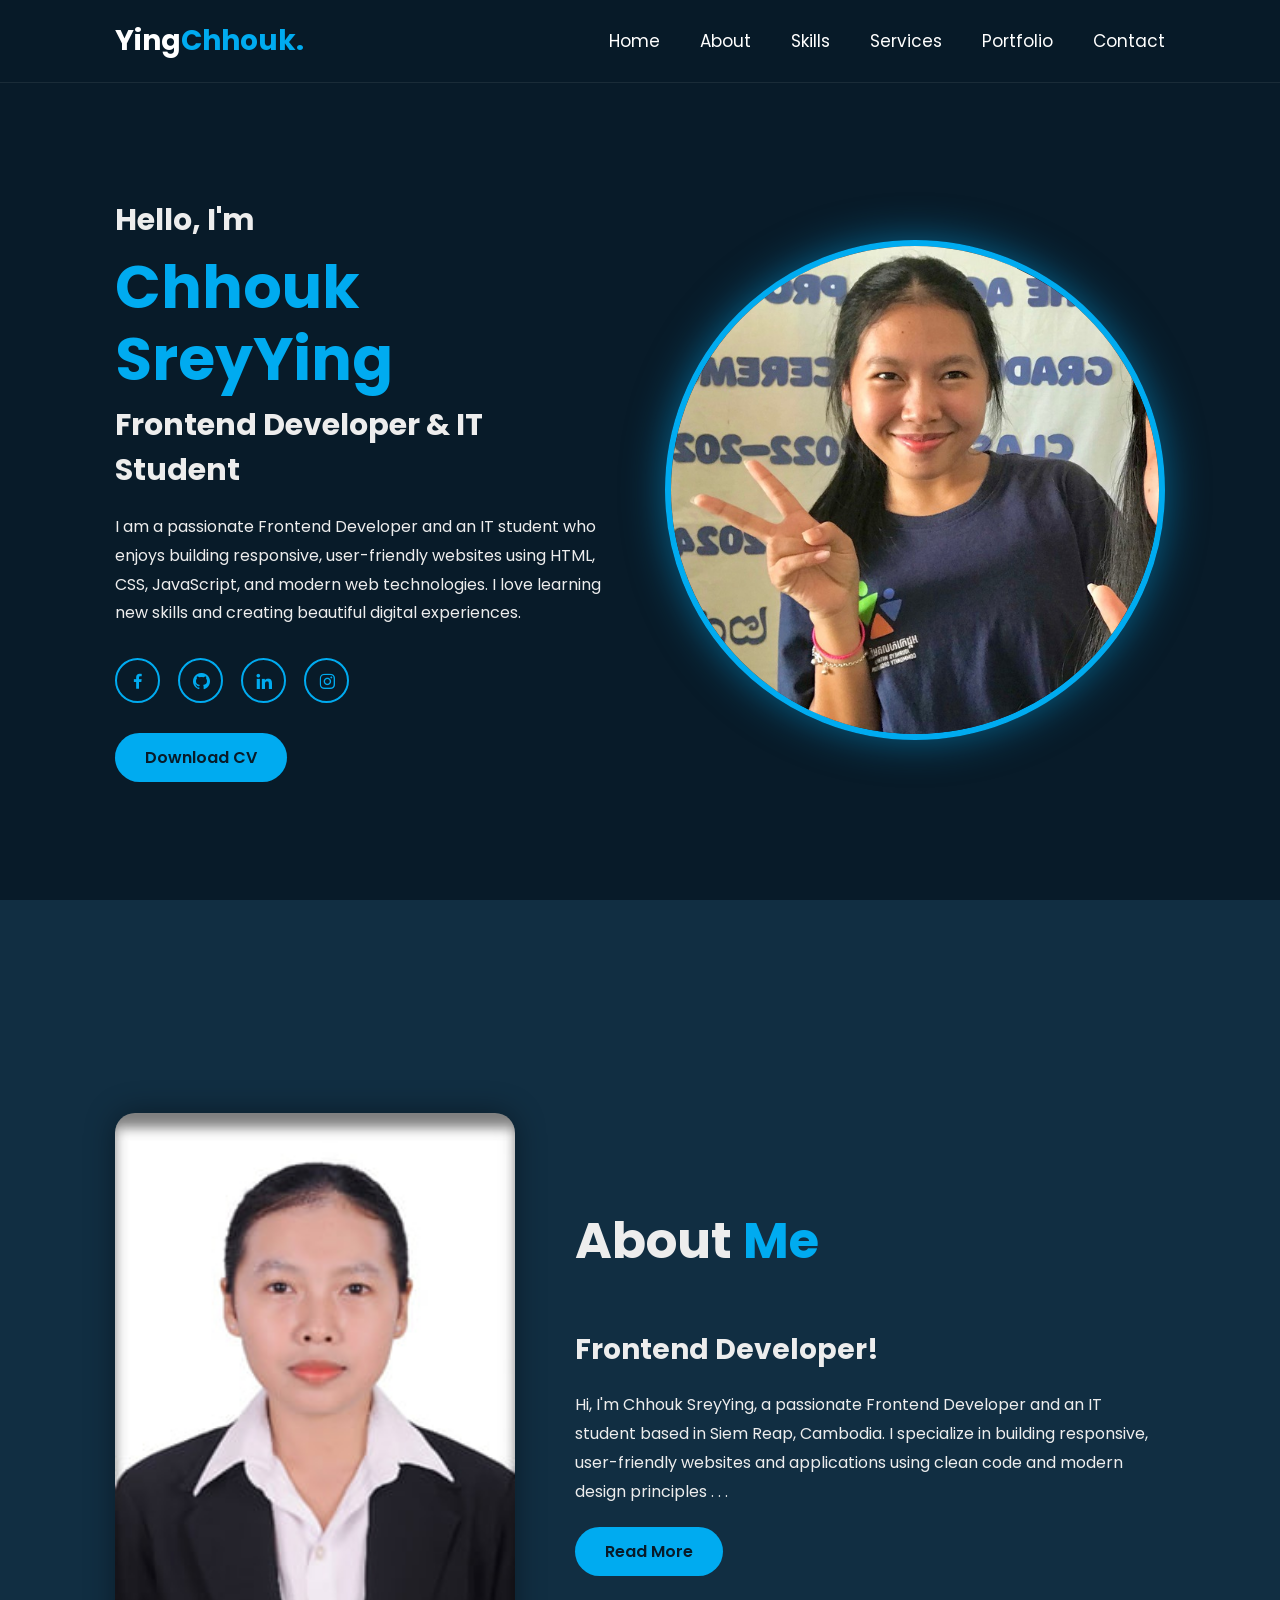
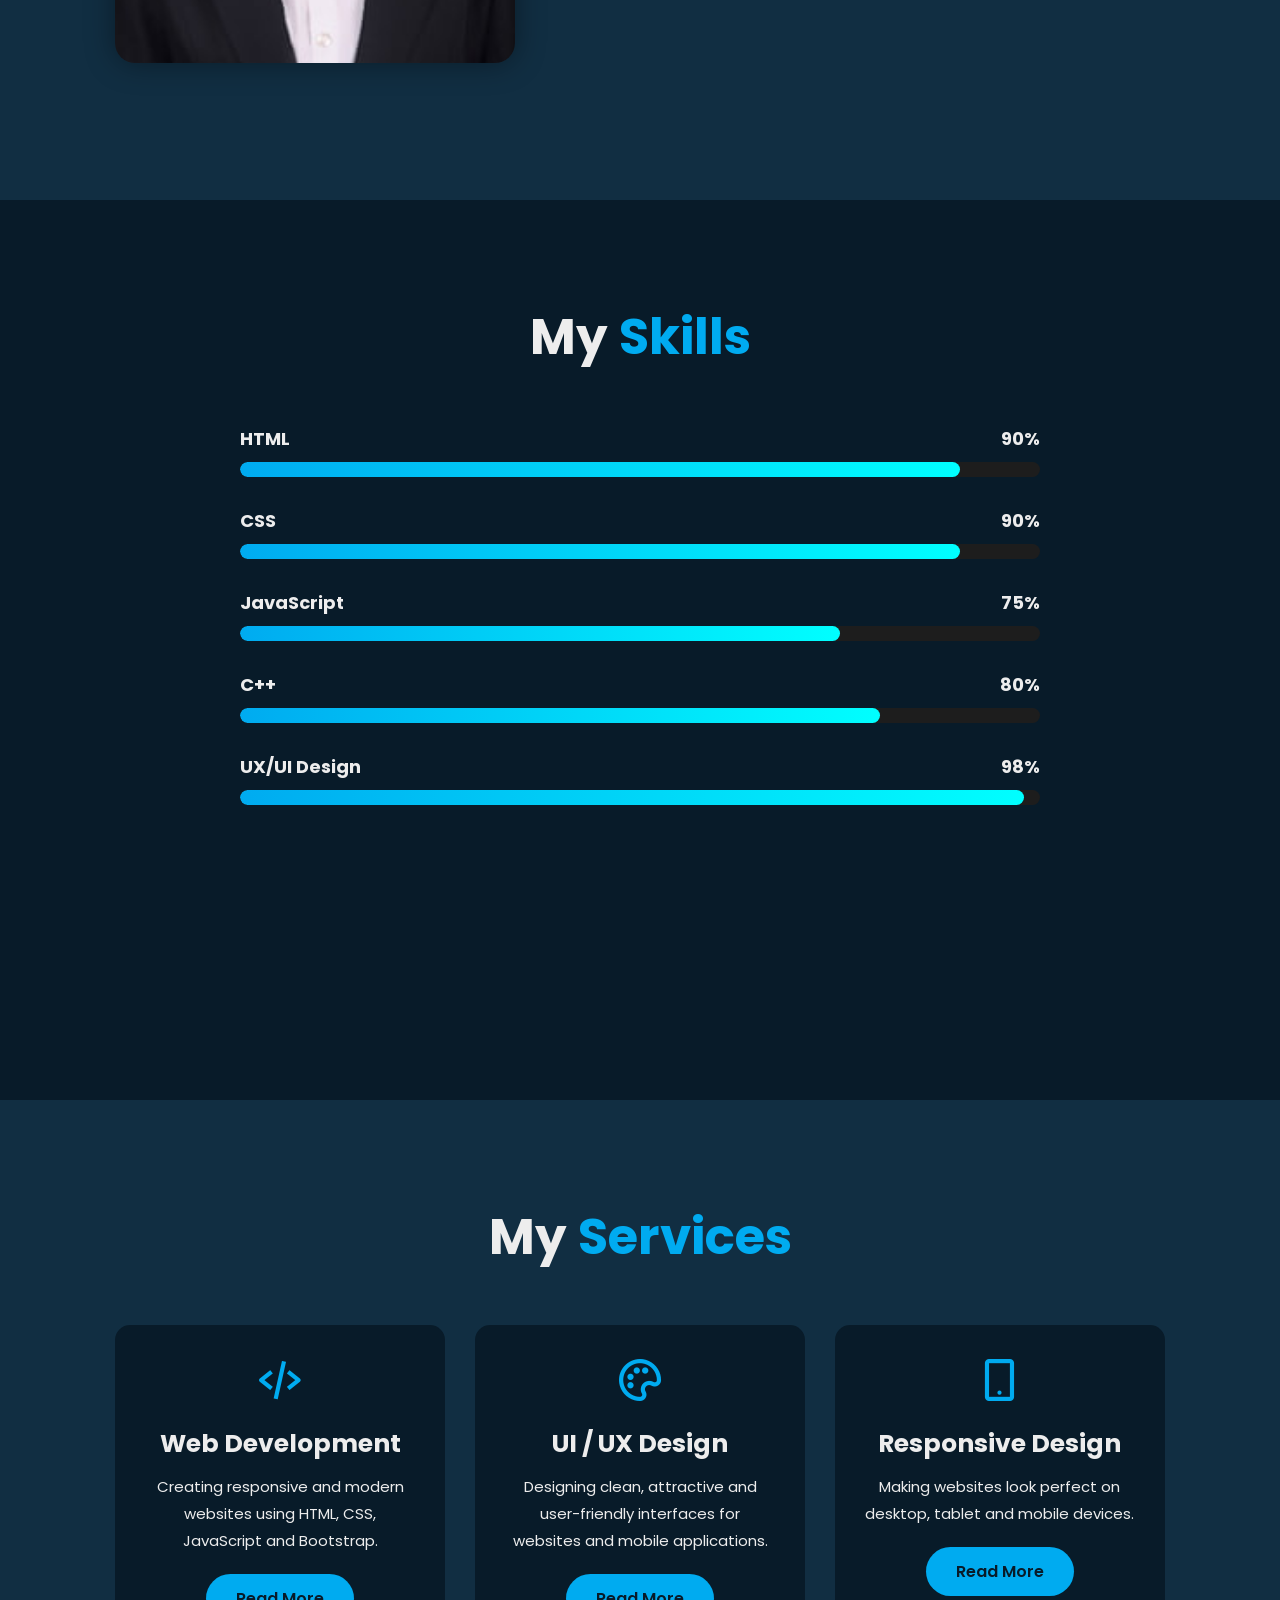
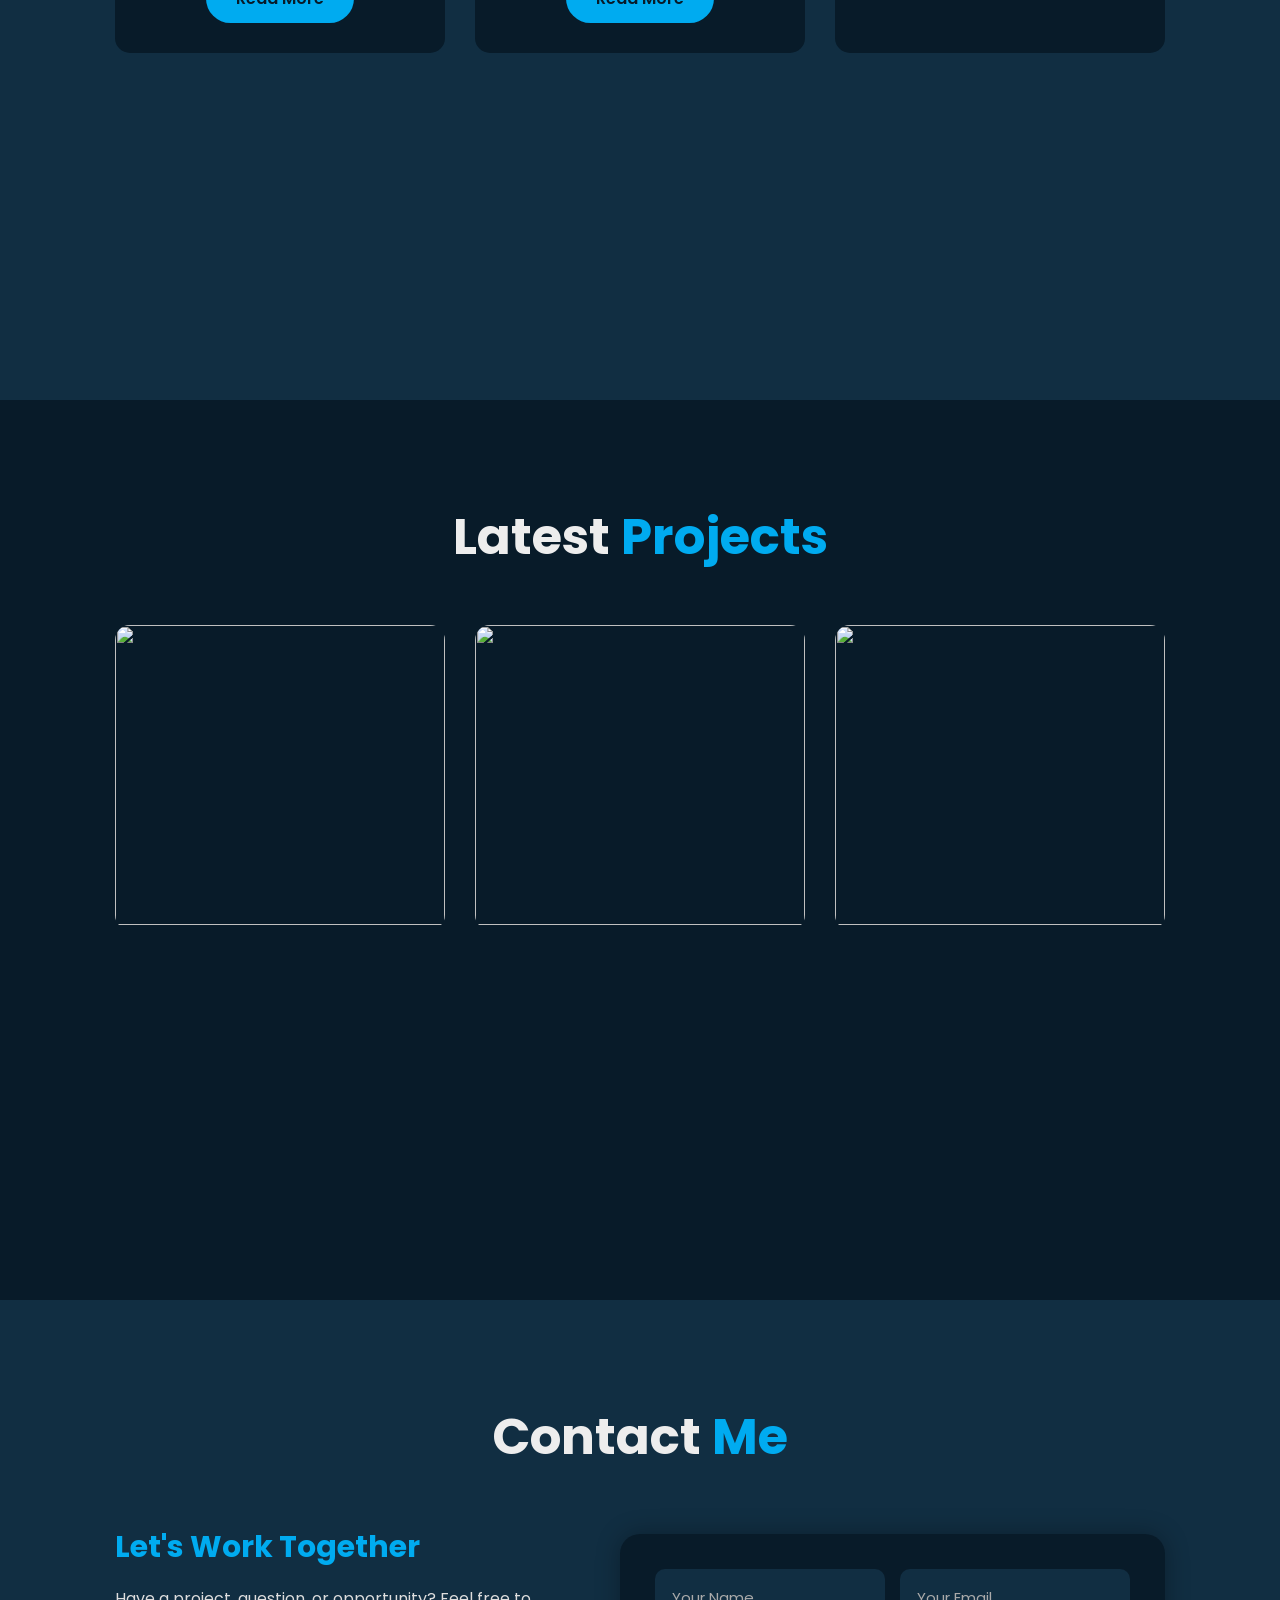
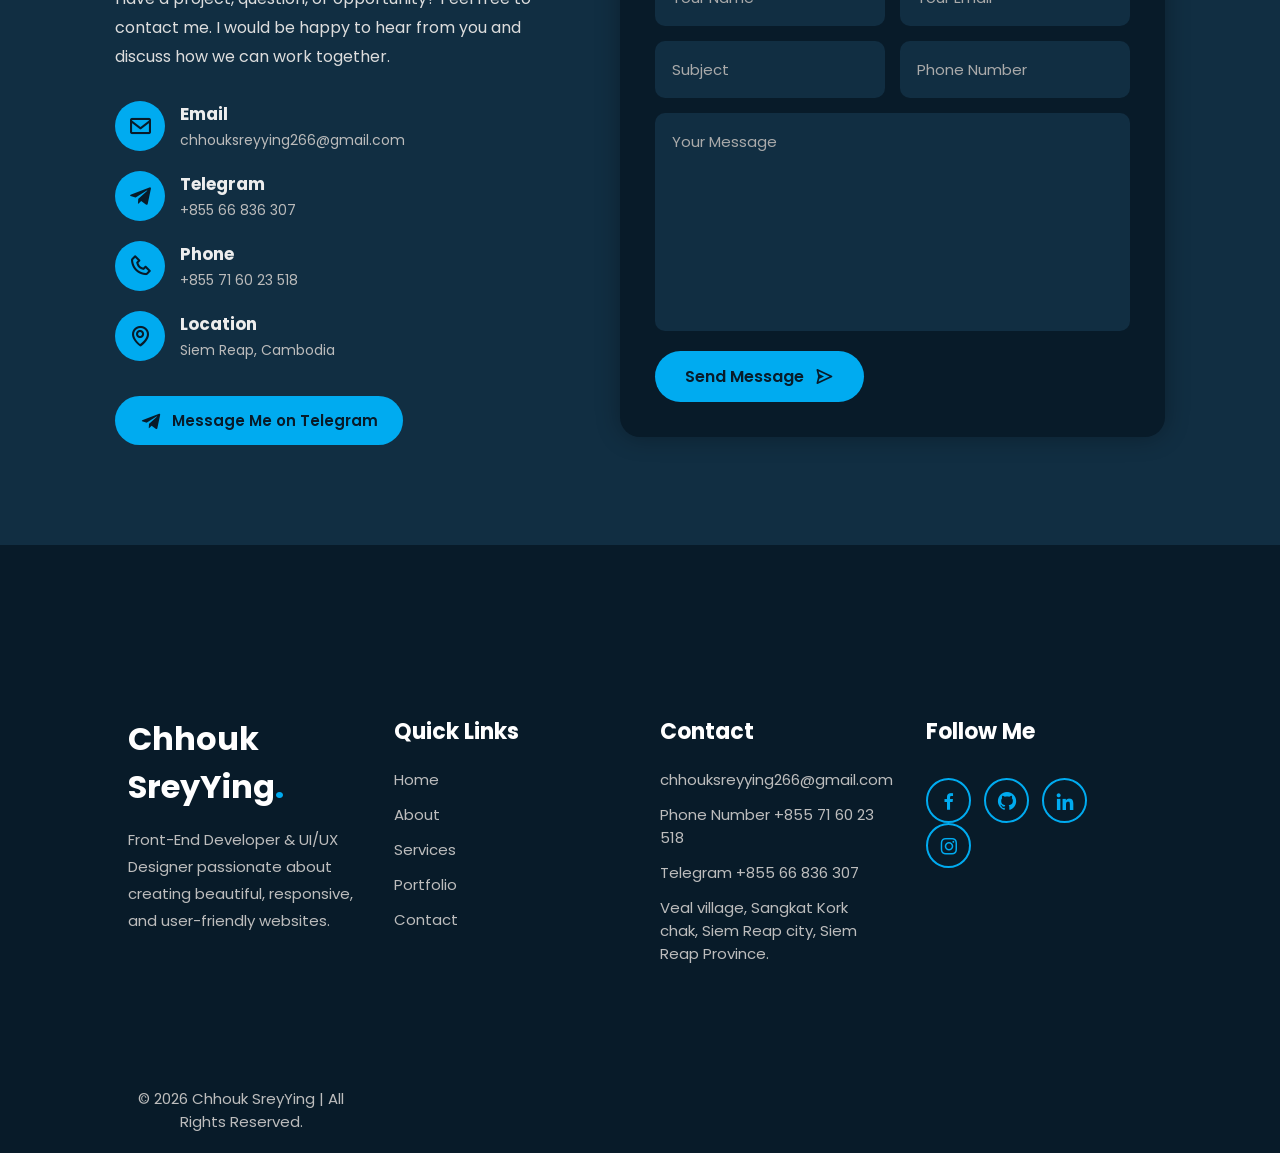
==== Projects/portfolio.html @ f257170c "Initial commit" ====
<!DOCTYPE html>
<html lang="en">
    <head>
        <meta charset="UTF-8">
        <meta http-equiv="X-UA-Compatible" content="IE=edge">
        <meta name="viewport" content="width=device-width, initial-scale=1.0">

        <title>Chhouk SreyYing | Portfolio</title>

        <!-- Google Font -->
        <link
            href="https://fonts.googleapis.com/css2?family=Poppins:wght@300;400;500;600;700;800&display=swap"
            rel="stylesheet">

        <!-- Boxicons -->
        <link href="https://unpkg.com/boxicons@2.1.4/css/boxicons.min.css"
            rel="stylesheet">

        <!-- CSS -->
        <link rel="stylesheet" href="portfolio.css">
    </head>

    <body>

        <header class="header">
            <a href="#" class="logo">Ying<span>Chhouk.</span></a>
            <nav class="navbar">
                <a href="#home">Home</a>
                <a href="#about">About</a>
                <a href="#skills">Skills</a>
                <a href="#services">Services</a>
                <a href="#portfolio">Portfolio</a>
                <a href="#contact">Contact</a>
            </nav>
        </header>

        <section class="home" id="home">
            <div class="home-content">
                <h3>Hello, I'm</h3>
                <h1>Chhouk SreyYing</h1>
                <h3>Frontend Developer & IT Student</h3>
                <p>
                    I am a passionate Frontend Developer and an IT student who
                    enjoys
                    building responsive, user-friendly websites using HTML, CSS,
                    JavaScript, and modern web technologies. I love learning new
                    skills
                    and creating beautiful digital experiences.
                </p>

                <div class="social-media">
                    <a href="https://web.facebook.com/chhouk.sreyying/"><i
                            class='bx bxl-facebook'></i></a>
                    <a href="https://github.com/chhouksreyying-svg"><i
                            class='bx bxl-github'></i></a>
                    <a
                        href="https://www.linkedin.com/in/chhouk-sreyying-0b2b1b21a/"><i
                            class='bx bxl-linkedin'></i></a>
                    <a href="https://www.instagram.com/dohyinn_/"><i
                            class='bx bxl-instagram'></i></a>
                </div>

                <a
                    href="CHHOUK SREYYING'S CV.pdf"
                    download class="btn" target="_blank"> Download CV </a>
            </div>

            <div class="home-img">
                <img src="Profile.png" alt="Choouk SreyYing's Profile">
            </div>
        </section>

        <section class="about" id="about">
            <div class="about-img">
                <img src="image.png" alt="Chhouk SreyYing's Image">
            </div>

            <div class="about-content">
                <h2 class="heading">About <span>Me</span></h2>
                <h3>Frontend Developer!</h3>
                <p>
                    Hi, I'm Chhouk SreyYing, a passionate Frontend
                    Developer and an IT
                    student based in Siem Reap, Cambodia. I specialize
                    in
                    building
                    responsive, user-friendly websites and applications
                    using
                    clean code and modern design principles . . .
                </p>

                <a href="./About Me/about.html" class="about-btn">Read More</a>
            </div>
        </section>

        <section class="skills" id="skills">
            <h2 class="heading">My <span>Skills</span></h2>
            <div class="skills-container">
                <div class="skill-box">
                    <h3>HTML <span>90%</span></h3>
                    <div class="progress-bar">
                        <span style="width:90%"></span>
                    </div>
                </div>

                <div class="skill-box">
                    <h3>CSS <span>90%</span></h3>
                    <div class="progress-bar">
                        <span style="width:90%"></span>
                    </div>
                </div>

                <div class="skill-box">
                    <h3>JavaScript <span>75%</span></h3>
                    <div class="progress-bar">
                        <span style="width:75%"></span>
                    </div>
                </div>

                <div class="skill-box">
                    <h3>C++ <span>80%</span></h3>
                    <div class="progress-bar">
                        <span style="width:80%"></span>
                    </div>
                </div>

                <div class="skill-box">
                    <h3>UX/UI Design <span>98%</span></h3>
                    <div class="progress-bar">
                        <span style="width:98%"></span>
                    </div>
                </div>

            </div>
        </section>

        <section class="services" id="services">
            <h2 class="heading">My <span>Services</span></h2>
            <div class="services-container">

                <div class="services-box">
                    <i class='bx bx-code-alt'></i>
                    <h3>Web Development</h3>
                    <p>
                        Creating responsive and modern websites using HTML,
                        CSS, JavaScript and Bootstrap.
                    </p>
                    <a href="./My services/services-web.html"
                        class="services-btn">Read
                        More</a>
                </div>

                <div class="services-box">
                    <i class='bx bx-palette'></i>
                    <h3>UI / UX Design</h3>
                    <p>
                        Designing clean, attractive and user-friendly interfaces
                        for websites and mobile applications.
                    </p>
                    <a href="./My services/services-uxui.html"
                        class="services-btn">Read
                        More</a>
                </div>

                <div class="services-box">
                    <i class='bx bx-mobile-alt'></i>
                    <h3>Responsive Design</h3>
                    <p>
                        Making websites look perfect on desktop,
                        tablet and mobile devices.
                    </p>
                    <a href="./My services/services-responsive.html"
                        class="services-btn">Read More</a>
                </div>
            </div>
        </section>

        <section class="portfolio" id="portfolio">
            <h2 class="heading">Latest <span>Projects</span></h2>
            <div class="portfolio-container">
                <div class="portfolio-box">
                    <img src="Projects/project1.jpg" alt>
                    <div class="portfolio-layer">
                        <h4>Restaurant Website</h4>
                        <p>Responsive restaurant website using HTML & CSS.</p>
                        <a
                            href="Projects/Restaurant.html"><i
                                class='bx bx-link-external'></i></a>
                    </div>
                </div>

                <div class="portfolio-box">
                    <img src="Projects/project2.jpg" alt>
                    <div class="portfolio-layer">
                        <h4>Portfolio Website</h4>
                        <p>Modern personal portfolio website.</p>
                        <a
                            href="Projects/Portfolio.html" target="_blank"><i
                                class='bx bx-link-external'></i></a>
                    </div>
                </div>

                <div class="portfolio-box">
                    <img src="Projects/project3.jpg" alt>
                    <div class="portfolio-layer">
                        <h4>Dashboard UI</h4>
                        <p>Modern admin dashboard design.</p>
                        <a
                            href="Projects/Dashboard-UI.html" target="_blank"><i
                                class='bx bx-link-external'></i></a>
                    </div>
                </div>

            </div>
        </section>
<!-- ==================== CONTACT ==================== -->

<section class="contact" id="contact">

    <h2 class="heading">Contact <span>Me</span></h2>

    <div class="contact-container">

        <!-- Contact Information -->
        <div class="contact-info">

            <h3>Let's Work Together</h3>

            <p>
                Have a project, question, or opportunity?
                Feel free to contact me. I would be happy
                to hear from you and discuss how we can work together.
            </p>

            <div class="contact-item">
                <i class='bx bx-envelope'></i>
                <div>
                    <h4>Email</h4>
                    <p>chhouksreyying266@gmail.com</p>
                </div>
            </div>

            <div class="contact-item">
                <i class='bx bxl-telegram'></i>
                <div>
                    <h4>Telegram</h4>
                    <p>+855 66 836 307</p>
                </div>
            </div>

            <div class="contact-item">
                <i class='bx bx-phone'></i>
                <div>
                    <h4>Phone</h4>
                    <p>+855 71 60 23 518</p>
                </div>
            </div>

            <div class="contact-item">
                <i class='bx bx-map'></i>
                <div>
                    <h4>Location</h4>
                    <p>Siem Reap, Cambodia</p>
                </div>
            </div>

            <!-- Telegram Button -->
            <a href="https://t.me/Yingchhouk"
               target="_blank"
               class="telegram-btn">
                <i class='bx bxl-telegram'></i>
                Message Me on Telegram
            </a>

        </div>


        <!-- Contact Form -->
        <div class="contact-form">

            <form action="https://formsubmit.co/chhouksreyying266@gmail.com"
                  method="POST">

                <div class="input-box">
                    <input type="text"
                           name="name"
                           placeholder="Your Name"
                           required>

                    <input type="email"
                           name="email"
                           placeholder="Your Email"
                           required>
                </div>

                <div class="input-box">
                    <input type="text"
                           name="subject"
                           placeholder="Subject"
                           required>

                    <input type="tel"
                           name="phone"
                           placeholder="Phone Number">
                </div>

                <textarea name="message"
                          cols="30"
                          rows="8"
                          placeholder="Your Message"
                          required></textarea>

                <!-- FormSubmit Settings -->
                <input type="hidden"
                       name="_subject"
                       value="New Message From My Portfolio">

                <input type="hidden"
                       name="_captcha"
                       value="false">

                <input type="hidden"
                       name="_template"
                       value="table">

                <button type="submit" class="submit-btn">
                    Send Message
                    <i class='bx bx-send'></i>
                </button>

            </form>

        </div>

    </div>

</section>

            <footer class="footer">
                <div class="footer-container">

                    <div class="footer-logo">
                        <h2>Chhouk SreyYing<span>.</span></h2>
                        <p>Front-End Developer & UI/UX Designer
                            passionate about
                            creating beautiful, responsive, and
                            user-friendly
                            websites.</p>
                    </div>

                    <div class="footer-links">
                        <h3>Quick Links</h3>
                        <ul>
                            <li><a href="#home">Home</a></li>
                            <li><a href="#about">About</a></li>
                            <li><a
                                    href="#services">Services</a></li>
                            <li><a
                                    href="#portfolio">Portfolio</a></li>
                            <li><a href="#contact">Contact</a></li>
                        </ul>
                    </div>

                    <div class="footer-contact">
                        <h3>Contact</h3>
                        <p> chhouksreyying266@gmail.com</p>
                        <p> Phone Number +855 71 60 23 518</p>
                        <p> Telegram +855 66 836 307</p>
                        <p>Veal village, Sangkat Kork
                            chak, Siem Reap city,
                            Siem Reap Province.</p>
                    </div>

                    <div class="footer-social">
                        <h3>Follow Me</h3>

                        <div class="social-media">
                            <a
                                href="https://web.facebook.com/chhouk.sreyying/"><i
                                    class='bx bxl-facebook'></i></a>
                            <a
                                href="https://github.com/chhouksreyying-svg"><i
                                    class='bx bxl-github'></i></a>
                            <a
                                href="https://www.linkedin.com/in/chhouk-sreyying-0b2b1b21a/"><i
                                    class='bx bxl-linkedin'></i></a>
                            <a
                                href="https://www.instagram.com/dohyinn_/"><i
                                    class='bx bxl-instagram'></i></a>
                        </div>

                    </div>

                    <div class="footer-bottom">
                        <p>© 2026 Chhouk SreyYing | All Rights
                            Reserved.</p>
                    </div>
                </footer>
            </body>
        </html>
---- Projects/portfolio.css ----
/* ===============================
   GOOGLE FONT
================================= */
@import url("https://fonts.googleapis.com/css2?family=Poppins:wght@300;400;500;600;700;800&display=swap");

/* ===============================
   RESET
================================= */
* {
  margin: 0;
  padding: 0;
  box-sizing: border-box;
  text-decoration: none;
  list-style: none;
  scroll-behavior: smooth;
  font-family: "Poppins", sans-serif;
}

:root {
  --bg-color: #081b29;
  --second-bg-color: #112e42;
  --text-color: #ededed;
  --main-color: #00abf0;
}

html {
  font-size: 62.5%;
  overflow-x: hidden;
}

body {
  background: var(--bg-color);
  color: var(--text-color);
}

section {
  min-height: 100vh;
  padding: 10rem 9% 2rem;
}

/* ===============================
   HEADER
================================= */

.header {
  position: fixed;
  top: 0;
  left: 0;
  width: 100%;
  padding: 2rem 9%;
  display: flex;
  justify-content: space-between;
  align-items: center;
  background: rgba(8, 27, 41, 0.9);
  backdrop-filter: blur(10px);
  z-index: 1000;
  border-bottom: 1px solid rgba(255, 255, 255, 0.08);
}

.logo {
  font-size: 2.8rem;
  font-weight: 700;
  color: #fff;
}

.logo span {
  color: var(--main-color);
}

.navbar {
  display: flex;
}

.navbar a {
  margin-left: 4rem;
  font-size: 1.7rem;
  color: #fff;
  transition: 0.3s;
}

.navbar a:hover {
  color: var(--main-color);
}

/* ===============================
   HOME
================================= */

.home {
  display: flex;
  justify-content: space-between;
  align-items: center;
  gap: 6rem;
}

.home-content {
  max-width: 60rem;
}

.home-content h3 {
  font-size: 3rem;
  font-weight: 700;
}

.home-content h1 {
  font-size: 6rem;
  line-height: 1.2;
  margin: 0.8rem 0;
  color: var(--main-color);
}

.home-content p {
  font-size: 1.6rem;
  line-height: 1.8;
  margin: 2rem 0;
}

.home-img {
  display: flex;
  justify-content: center;
}

.home-img img {
  width: 500px;
  height: 500px;
  object-fit: cover;
  border-radius: 50%;
  border: 6px solid var(--main-color);
  box-shadow: 0 0 40px rgba(0, 171, 240, 0.5);
  animation: float 4s ease-in-out infinite;
}
@keyframes float {
  0% {
    transform: translateY(0);
  }

  50% {
    transform: translateY(-20px);
  }

  100% {
    transform: translateY(0);
  }
}

/* ===============================
   SOCIAL
================================= */

.social-media {
  margin: 3rem 0;
}

.social-media a {
  display: inline-flex;
  justify-content: center;
  align-items: center;
  width: 45px;
  height: 45px;
  border: 2px solid var(--main-color);
  border-radius: 50%;
  color: var(--main-color);
  font-size: 2rem;
  margin-right: 15px;
  transition: 0.4s;
}

.social-media a:hover {
  background: var(--main-color);
  color: var(--bg-color);
  box-shadow: 0 0 20px var(--main-color);
}
/* ===============================
   BUTTON
================================= */
.btn {
  display: inline-block;
  padding: 12px 30px;
  background: var(--main-color);
  border-radius: 50px;
  color: var(--bg-color);
  font-size: 1.6rem;
  font-weight: 600;
  transition: 0.4s;
}

.btn:hover {
  transform: translateY(-5px);
  box-shadow: 0 0 20px var(--main-color);
}

/* ===============================
   ABOUT
================================= */

.about {
  display: flex;
  align-items: center;
  justify-content: center;
  gap: 6rem;
  background: var(--second-bg-color);
}

.about-img img {
  width: 400px;
  height: 550px;
  border-radius: 20px;
  box-shadow: 0 0 30px rgba(0, 0, 0, 0.4);
  animation: float 4s ease-in-out infinite;
}

.heading {
  font-size: 5rem;
  text-align: left;
  margin-bottom: 5rem;
}

.heading span {
  color: var(--main-color);
}

.about-content h3 {
  font-size: 2.8rem;
}

.about-content p {
  font-size: 1.6rem;
  line-height: 1.8;
  margin: 2rem 0;
}
/* ===============================
   BUTTON
================================= */

.about-btn {
  display: inline-block;
  padding: 12px 30px;
  background: var(--main-color);
  border-radius: 50px;
  color: var(--bg-color);
  font-size: 1.6rem;
  font-weight: 600;
  transition: 0.4s;
}

.about-btn:hover {
  transform: translateY(-5px);
  box-shadow: 0 0 20px var(--main-color);
}

/* ===============================
   SKILLS
================================= */

.skills {
  background: var(--bg-color);
}
.skills h2 {
  text-align: center;
  margin-bottom: 5rem;
}

.skills-container {
  max-width: 800px;
  margin: auto;
}

.skill-box {
  margin-bottom: 30px;
}

.skill-box h3 {
  display: flex;
  justify-content: space-between;
  font-size: 1.8rem;
  margin-bottom: 10px;
}

.progress-bar {
  width: 100%;
  height: 15px;
  background: #1d1d1d;
  border-radius: 50px;
  overflow: hidden;
}

.progress-bar span {
  display: block;
  height: 100%;
  background: linear-gradient(90deg, #00abf0, #00ffff);
  border-radius: 50px;
}

/* ===============================
   SERVICES
================================= */

.services {
  background: var(--second-bg-color);
}
.services h2 {
  text-align: center;
  margin-bottom: 5rem;
}

.services-container {
  display: grid;
  grid-template-columns: repeat(auto-fit, minmax(280px, 1fr));
  gap: 3rem;
}

.services-box {
  background: var(--bg-color);
  padding: 3rem;
  border-radius: 15px;
  text-align: center;
  transition: 0.4s;
}

.services-box:hover {
  transform: translateY(-10px);
  box-shadow: 0 0 20px rgba(0, 171, 240, 0.4);
}

.services-box i {
  font-size: 5rem;
  color: var(--main-color);
  margin-bottom: 20px;
}

.services-box h3 {
  font-size: 2.5rem;
  margin-bottom: 10px;
}

.services-box p {
  font-size: 1.5rem;
  line-height: 1.8;
  margin-bottom: 20px;
}
/* ===============================
   BUTTON
================================= */
.services-btn {
  display: inline-block;
  padding: 12px 30px;
  background: var(--main-color);
  border-radius: 50px;
  color: var(--bg-color);
  font-size: 1.6rem;
  font-weight: 600;
  transition: 0.4s;
}

.services-btn:hover {
  transform: translateY(-5px);
  box-shadow: 0 0 20px var(--main-color);
}

/* ===============================
   PORTFOLIO
================================= */

.portfolio {
  background: var(--bg-color);
}
.portfolio h2 {
  text-align: center;
  margin-bottom: 5rem;
}

.portfolio-container {
  display: grid;
  grid-template-columns: repeat(auto-fit, minmax(320px, 1fr));
  gap: 30px;
}

.portfolio-box {
  position: relative;
  overflow: hidden;
  border-radius: 15px;
}

.portfolio-box img {
  width: 100%;
  height: 300px;
  object-fit: cover;
  transition: 0.5s;
}

.portfolio-box:hover img {
  transform: scale(1.1);
}

.portfolio-layer {
  position: absolute;
  left: 0;
  bottom: 0;
  width: 100%;
  height: 100%;
  background: linear-gradient(rgba(0, 0, 0, 0.2), var(--main-color));
  display: flex;
  flex-direction: column;
  justify-content: center;
  align-items: center;
  text-align: center;
  padding: 2rem;
  transform: translateY(100%);
  transition: 0.5s;
}

.portfolio-box:hover .portfolio-layer {
  transform: translateY(0);
}

.portfolio-layer h4 {
  font-size: 2.8rem;
  color: #081b29;
}

.portfolio-layer p {
  font-size: 1.5rem;
  margin: 15px 0;
  color: #081b29;
}

.portfolio-layer a {
  display: flex;
  justify-content: center;
  align-items: center;
  width: 50px;
  height: 50px;
  background: #fff;
  border-radius: 50%;
}

.portfolio-layer i {
  font-size: 2.2rem;
  color: #081b29;
}
/* ==================== CONTACT ==================== */

.contact {
    background: var(--second-bg-color);
    min-height: auto;
    padding-bottom: 10rem;
}

.contact h2 {
    text-align: center;
    margin-bottom: 5rem;
}


/* Contact Container */

.contact-container {
    max-width: 1100px;
    margin: 0 auto;
    display: grid;
    grid-template-columns: 1fr 1.2fr;
    gap: 5rem;
    align-items: center;
}


/* ==================== CONTACT INFO ==================== */

.contact-info h3 {
    font-size: 3rem;
    color: var(--main-color);
    margin-bottom: 1.5rem;
}

.contact-info > p {
    font-size: 1.6rem;
    line-height: 1.8;
    color: #ddd;
    margin-bottom: 3rem;
}


/* Contact Items */

.contact-item {
    display: flex;
    align-items: center;
    gap: 1.5rem;
    margin-bottom: 2rem;
}

.contact-item i {
    width: 50px;
    height: 50px;
    display: flex;
    justify-content: center;
    align-items: center;

    background: var(--main-color);
    color: var(--bg-color);

    border-radius: 50%;
    font-size: 2.5rem;
}

.contact-item h4 {
    font-size: 1.7rem;
    margin-bottom: 0.3rem;
}

.contact-item p {
    font-size: 1.4rem;
    color: #bbb;
}


/* ==================== TELEGRAM BUTTON ==================== */

.telegram-btn {
    display: inline-flex;
    align-items: center;
    gap: 1rem;

    margin-top: 1.5rem;

    padding: 1.3rem 2.5rem;

    background: var(--main-color);
    color: var(--bg-color);

    border-radius: 50px;

    font-size: 1.5rem;
    font-weight: 600;

    transition: 0.4s;
}

.telegram-btn i {
    font-size: 2.2rem;
}

.telegram-btn:hover {
    transform: translateY(-5px);
    box-shadow: 0 0 25px var(--main-color);
}


/* ==================== CONTACT FORM ==================== */

.contact-form {
    background: var(--bg-color);
    padding: 3.5rem;
    border-radius: 20px;

    box-shadow: 0 0 25px rgba(0, 0, 0, 0.3);
}

.contact-form form {
    width: 100%;
}

.input-box {
    display: flex;
    gap: 1.5rem;
    margin-bottom: 1.5rem;
}

.input-box input,
.contact-form textarea {
    width: 100%;

    padding: 1.5rem;

    background: var(--second-bg-color);

    border: 2px solid transparent;
    outline: none;

    border-radius: 10px;

    color: #fff;

    font-size: 1.5rem;

    transition: 0.3s;
}

.input-box input:focus,
.contact-form textarea:focus {
    border-color: var(--main-color);
    box-shadow: 0 0 10px rgba(0, 171, 240, 0.2);
}

.input-box input::placeholder,
.contact-form textarea::placeholder {
    color: #aaa;
}

.contact-form textarea {
    resize: none;
    margin-bottom: 1.5rem;
}


/* ==================== SEND BUTTON ==================== */

.submit-btn {
    display: inline-flex;
    align-items: center;
    justify-content: center;
    gap: 1rem;

    padding: 1.3rem 3rem;

    background: var(--main-color);
    color: var(--bg-color);

    border: none;
    border-radius: 50px;

    font-size: 1.6rem;
    font-weight: 600;

    cursor: pointer;

    transition: 0.4s;
}

.submit-btn i {
    font-size: 2rem;
}

.submit-btn:hover {
    transform: translateY(-5px);
    box-shadow: 0 0 25px var(--main-color);
}


/* ==================== RESPONSIVE CONTACT ==================== */

@media (max-width: 900px) {

    .contact-container {
        grid-template-columns: 1fr;
    }

    .contact-info {
        text-align: center;
    }

    .contact-item {
        justify-content: center;
    }

    .telegram-btn {
        margin-top: 2rem;
    }
}


@media (max-width: 600px) {

    .contact {
        padding: 8rem 5% 6rem;
    }

    .contact-container {
        gap: 3rem;
    }

    .contact-form {
        padding: 2rem;
    }

    .input-box {
        flex-direction: column;
    }

    .contact-info h3 {
        font-size: 2.5rem;
    }

    .contact-item {
        justify-content: flex-start;
        text-align: left;
    }

    .submit-btn {
        width: 100%;
    }
}

/*==================== FOOTER ====================*/

.footer {
  background: #081b29;
  color: #fff;
  padding: 70px 10% 20px;
  margin-top: 100px;
}

.footer-container {
  display: grid;
  grid-template-columns: repeat(auto-fit, minmax(220px, 1fr));
  gap: 40px;
}

.footer-logo h2 {
  font-size: 32px;
  color: #fff;
  margin-bottom: 15px;
}

.footer-logo span {
  color: #00abf0;
}

.footer-logo p {
  color: #bdbdbd;
  line-height: 1.8;
  font-size: 15px;
}

.footer h3 {
  font-size: 22px;
  margin-bottom: 20px;
  color: #fff;
}

.footer-links ul {
  list-style: none;
}

.footer-links ul li {
  margin-bottom: 12px;
}

.footer-links ul li a {
  color: #bdbdbd;
  text-decoration: none;
  transition: 0.3s;
  font-size: 15px;
}

.footer-links ul li a:hover {
  color: #00abf0;
  padding-left: 8px;
}

.footer-contact p {
  color: #bdbdbd;
  margin-bottom: 12px;
  font-size: 15px;
}

.footer-social a {
  display: inline-flex;
  justify-content: center;
  align-items: center;
  width: 45px;
  height: 45px;
  border: 2px solid #00abf0;
  border-radius: 50%;
  color: #00abf0;
  text-decoration: none;
  font-size: 22px;
  margin-right: 10px;
  transition: 0.4s;
}

.footer-social a:hover {
  background: #00abf0;
  color: #081b29;
  transform: translateY(-5px);
  box-shadow: 0 0 20px #00abf0;
}

.footer-bottom {
  text-align: center;
  margin-top: 50px;
  padding-top: 20px;
}

.footer-bottom p {
  color: #bdbdbd;
  font-size: 15px;
}

/*==================== Responsive ====================*/

@media (max-width: 768px) {
  .footer {
    padding: 60px 7% 20px;
  }

  .footer-container {
    text-align: center;
  }

  .footer-social {
    margin-top: 10px;
  }
}
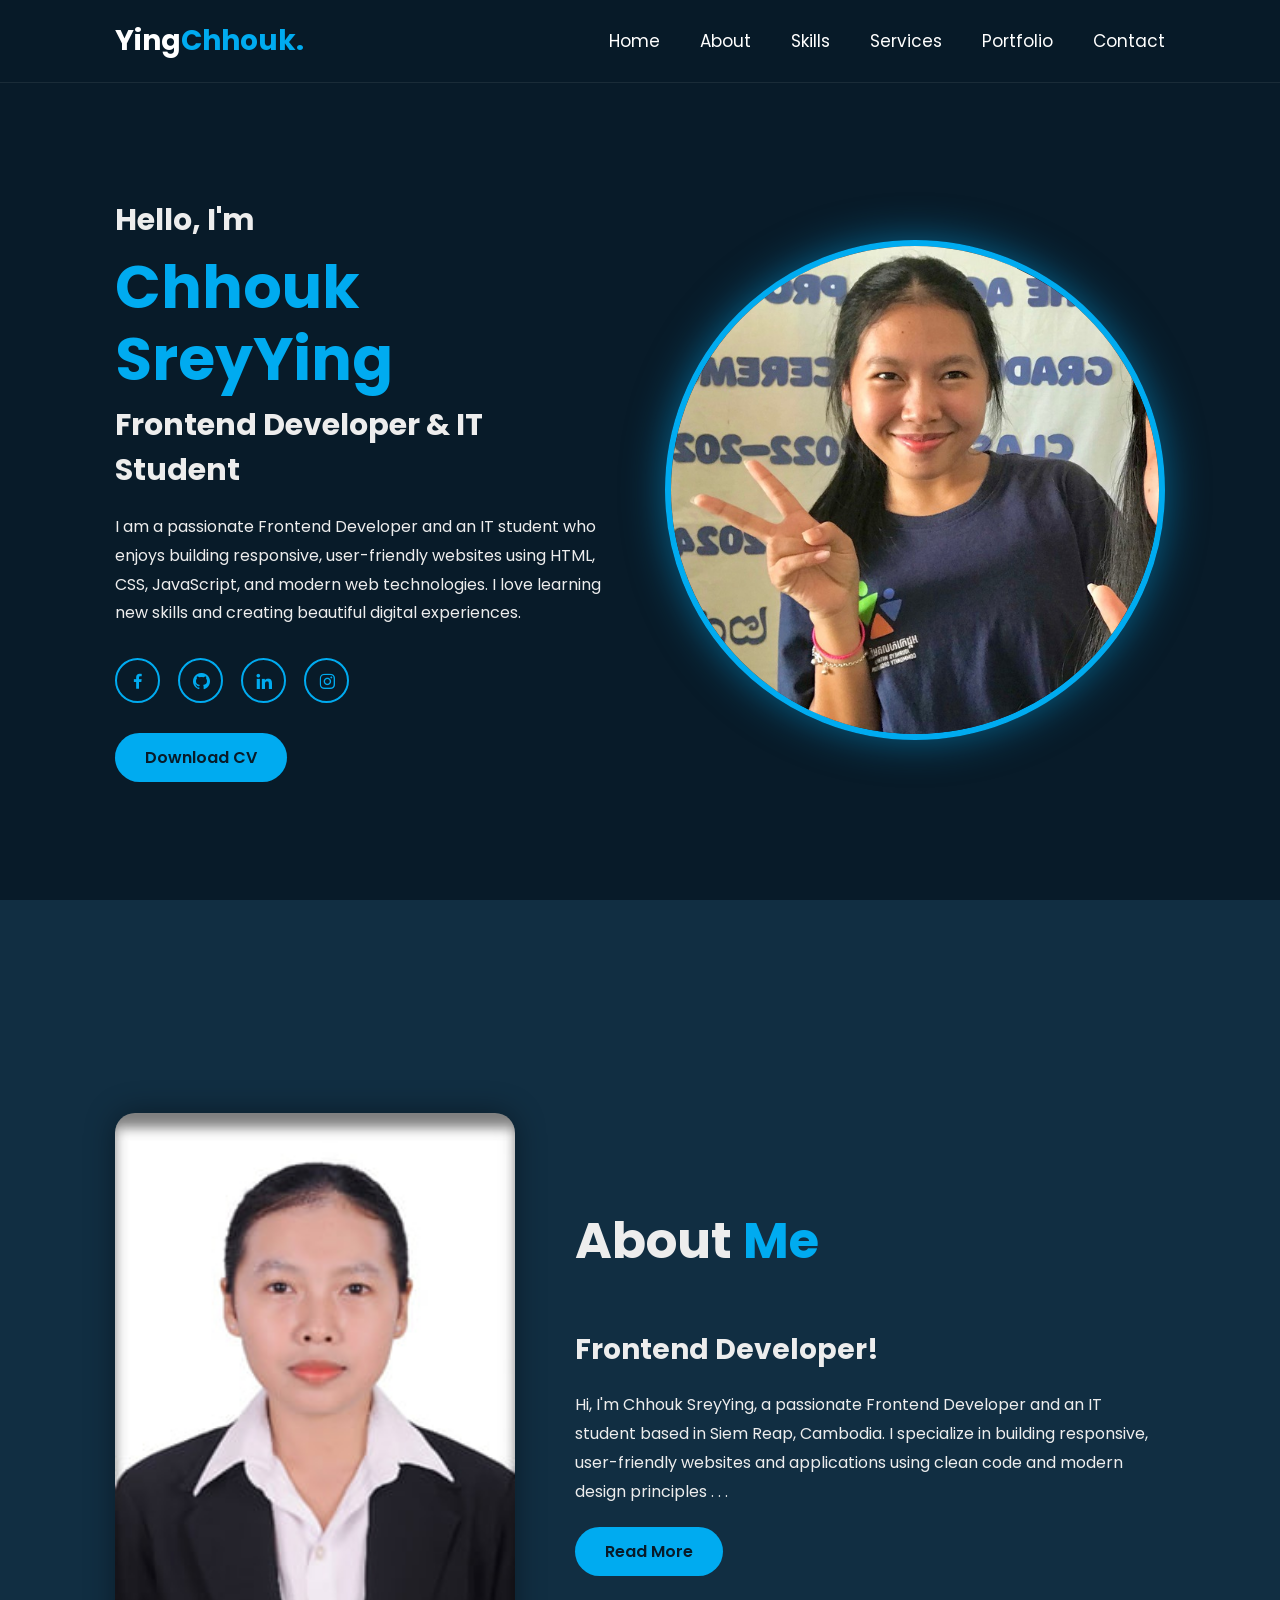
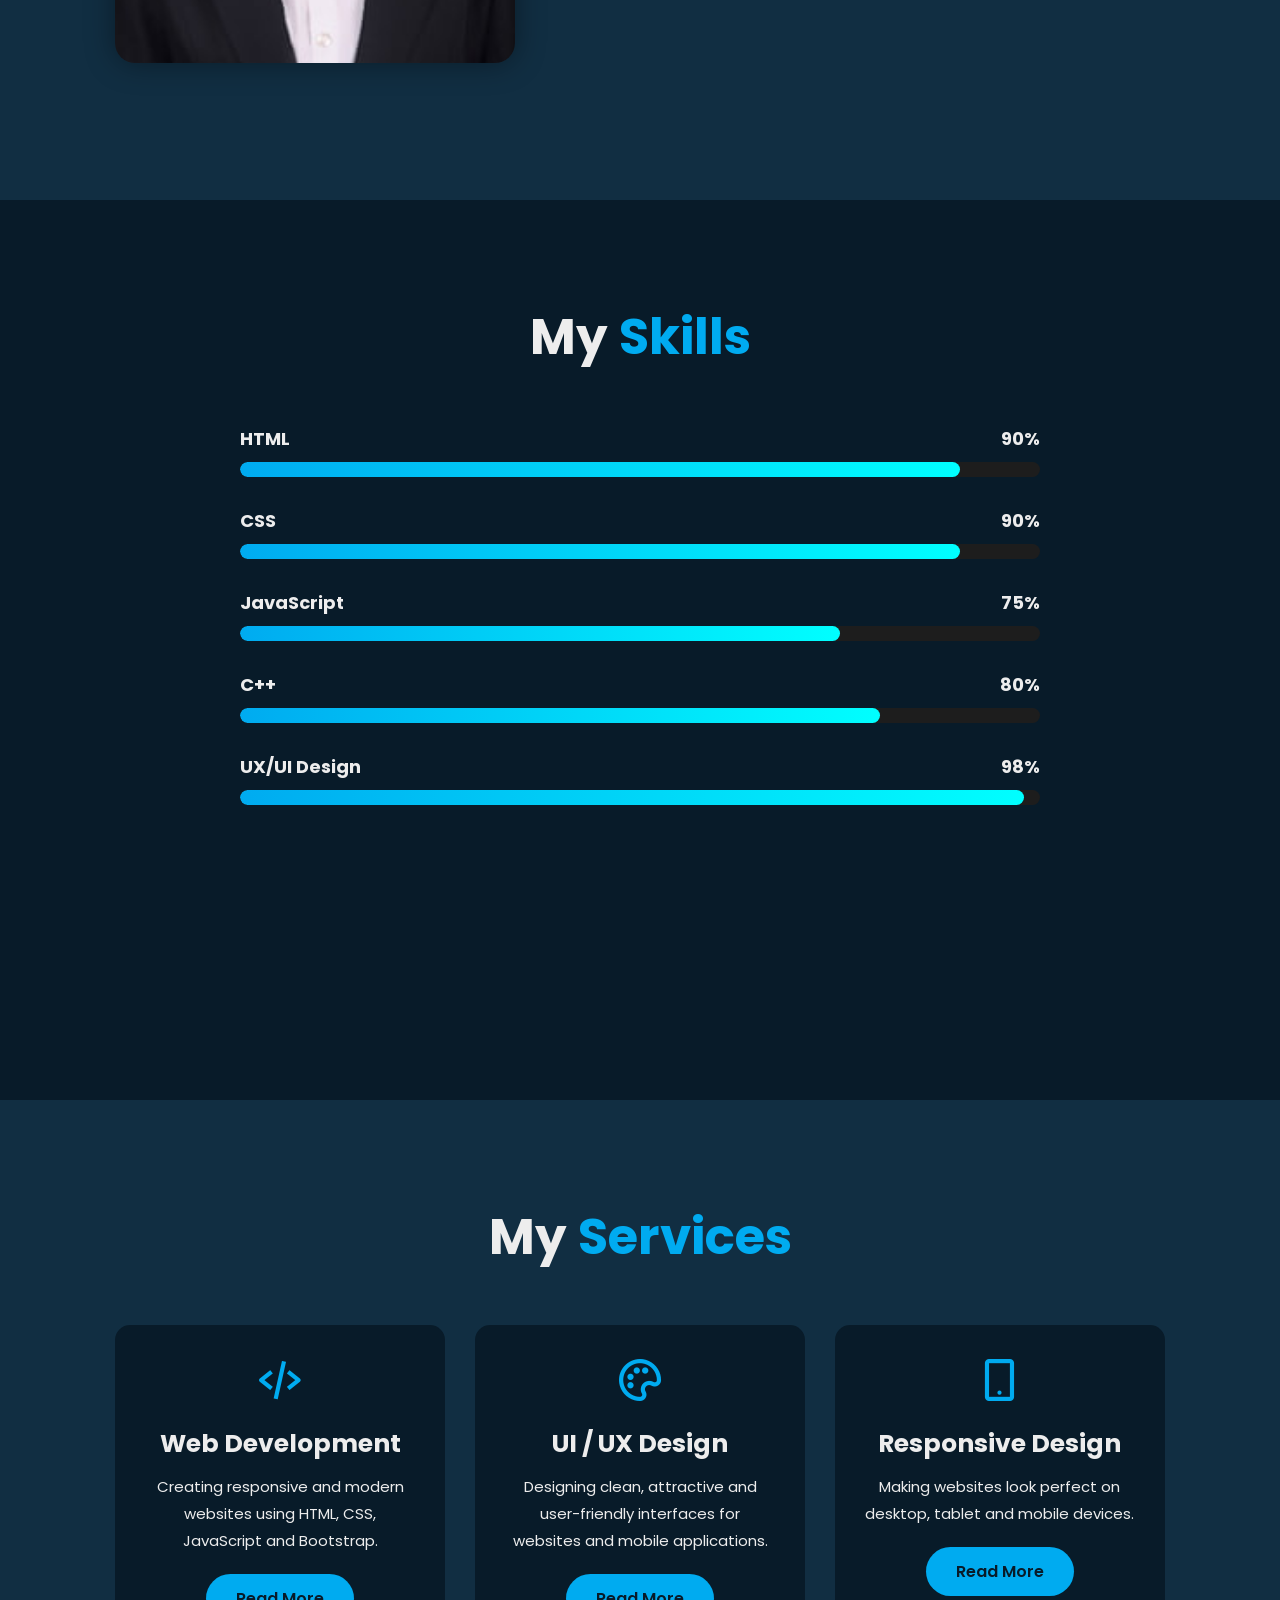
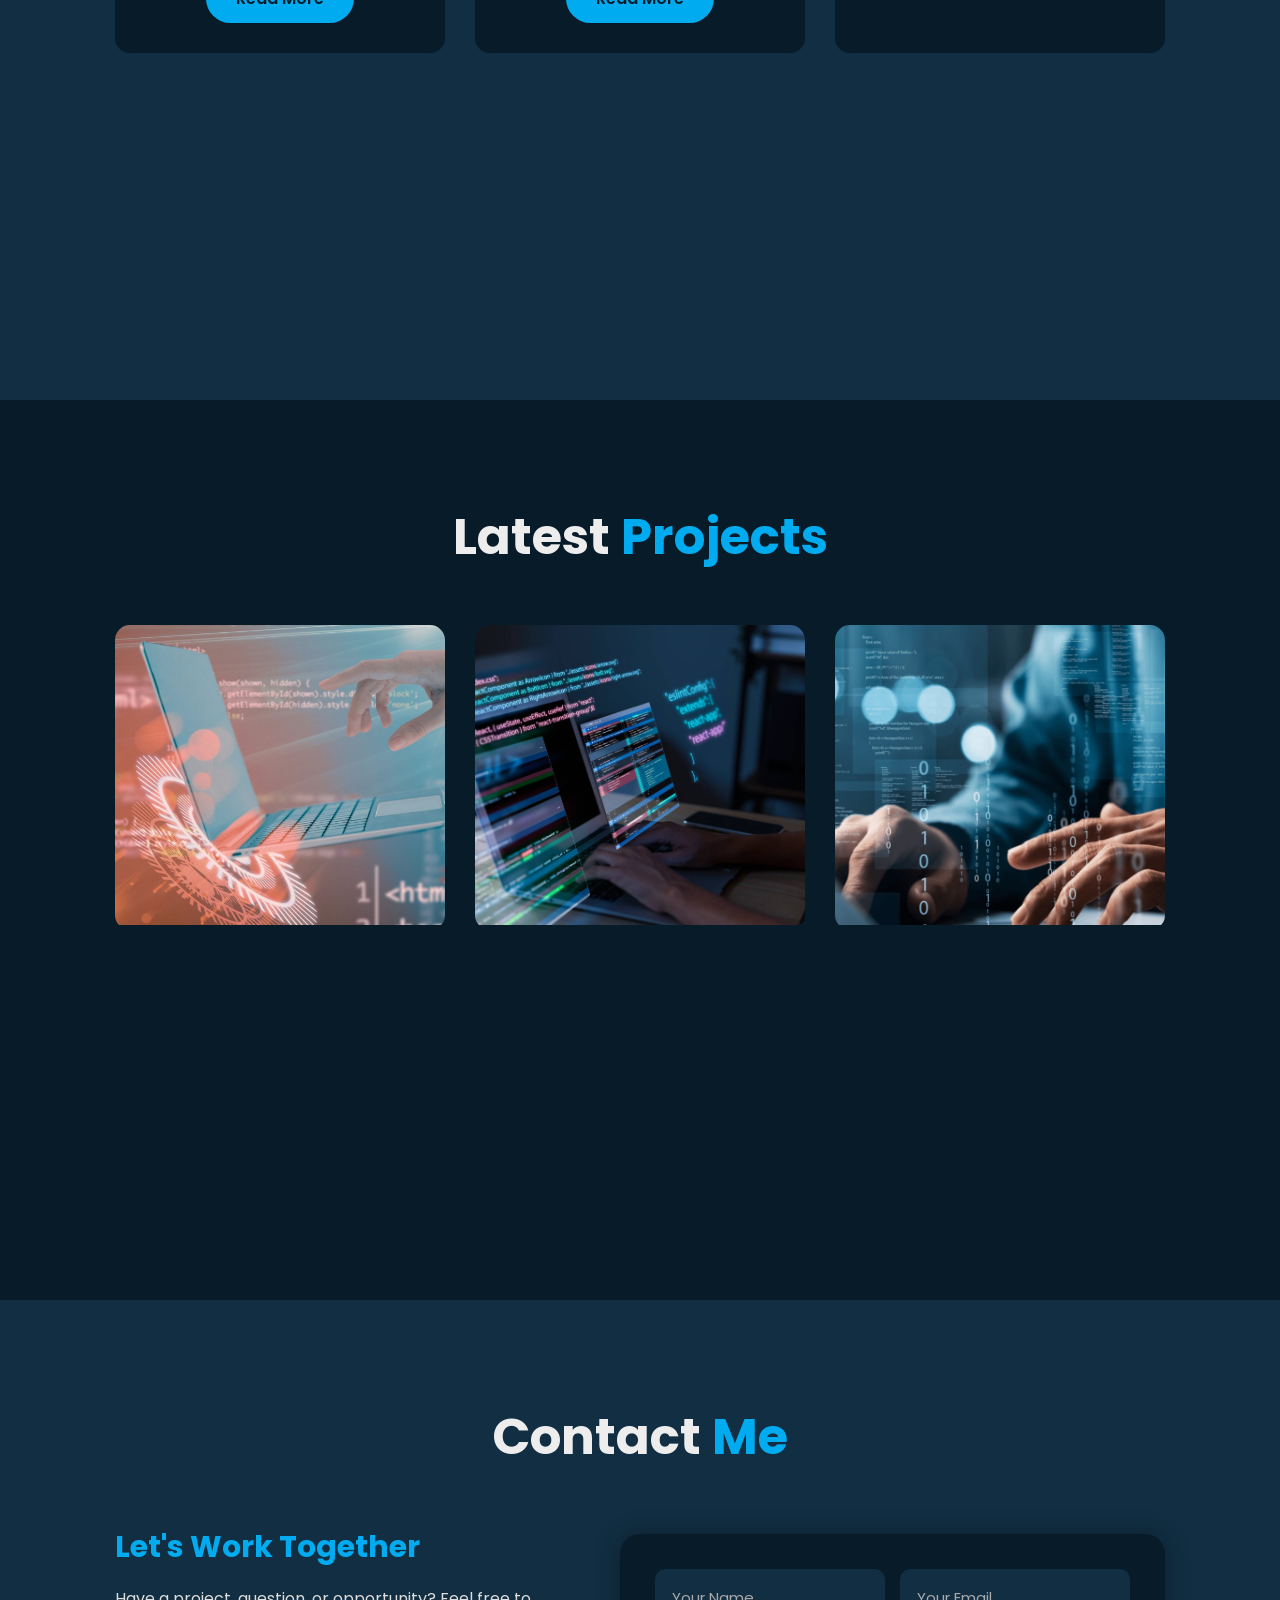
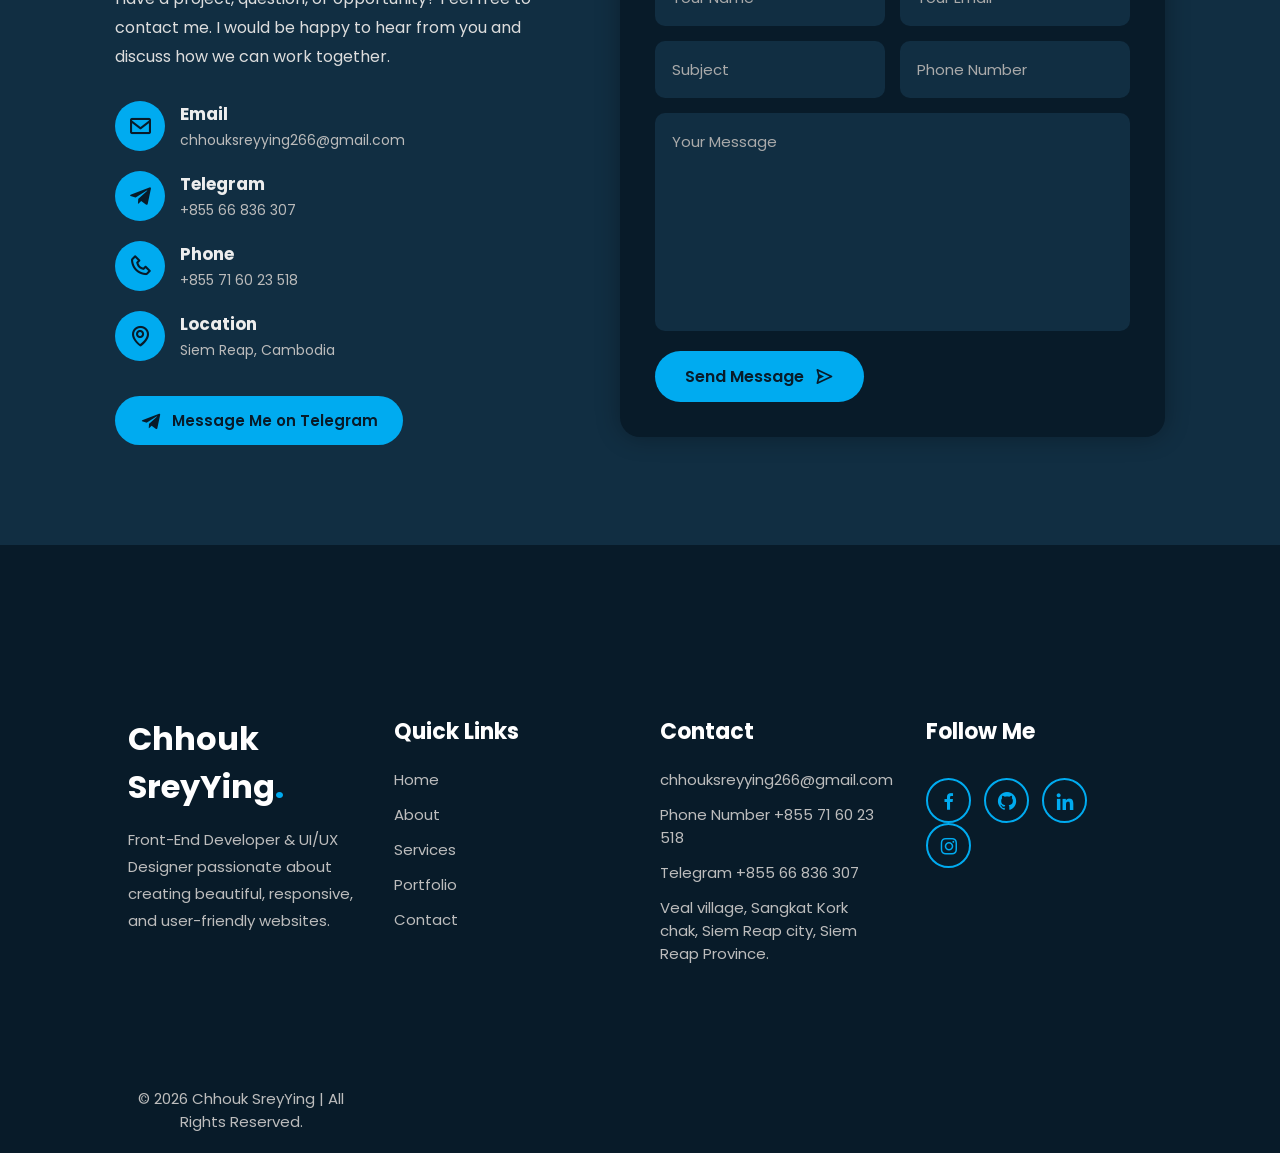
==== commit 7e19008d: "Update portfolio files, remove old sections and modify styles" ====
--- a/Projects/portfolio.html
+++ b/Projects/portfolio.html
@@ -179,7 +179,7 @@
             <h2 class="heading">Latest <span>Projects</span></h2>
             <div class="portfolio-container">
                 <div class="portfolio-box">
-                    <img src="Projects/project1.jpg" alt>
+                    <img src="project1.jpg" alt>
                     <div class="portfolio-layer">
                         <h4>Restaurant Website</h4>
                         <p>Responsive restaurant website using HTML & CSS.</p>
@@ -190,7 +190,7 @@
                 </div>
 
                 <div class="portfolio-box">
-                    <img src="Projects/project2.jpg" alt>
+                    <img src="project2.jpg" alt>
                     <div class="portfolio-layer">
                         <h4>Portfolio Website</h4>
                         <p>Modern personal portfolio website.</p>
@@ -201,7 +201,7 @@
                 </div>
 
                 <div class="portfolio-box">
-                    <img src="Projects/project3.jpg" alt>
+                    <img src="project3.jpg" alt>
                     <div class="portfolio-layer">
                         <h4>Dashboard UI</h4>
                         <p>Modern admin dashboard design.</p>
